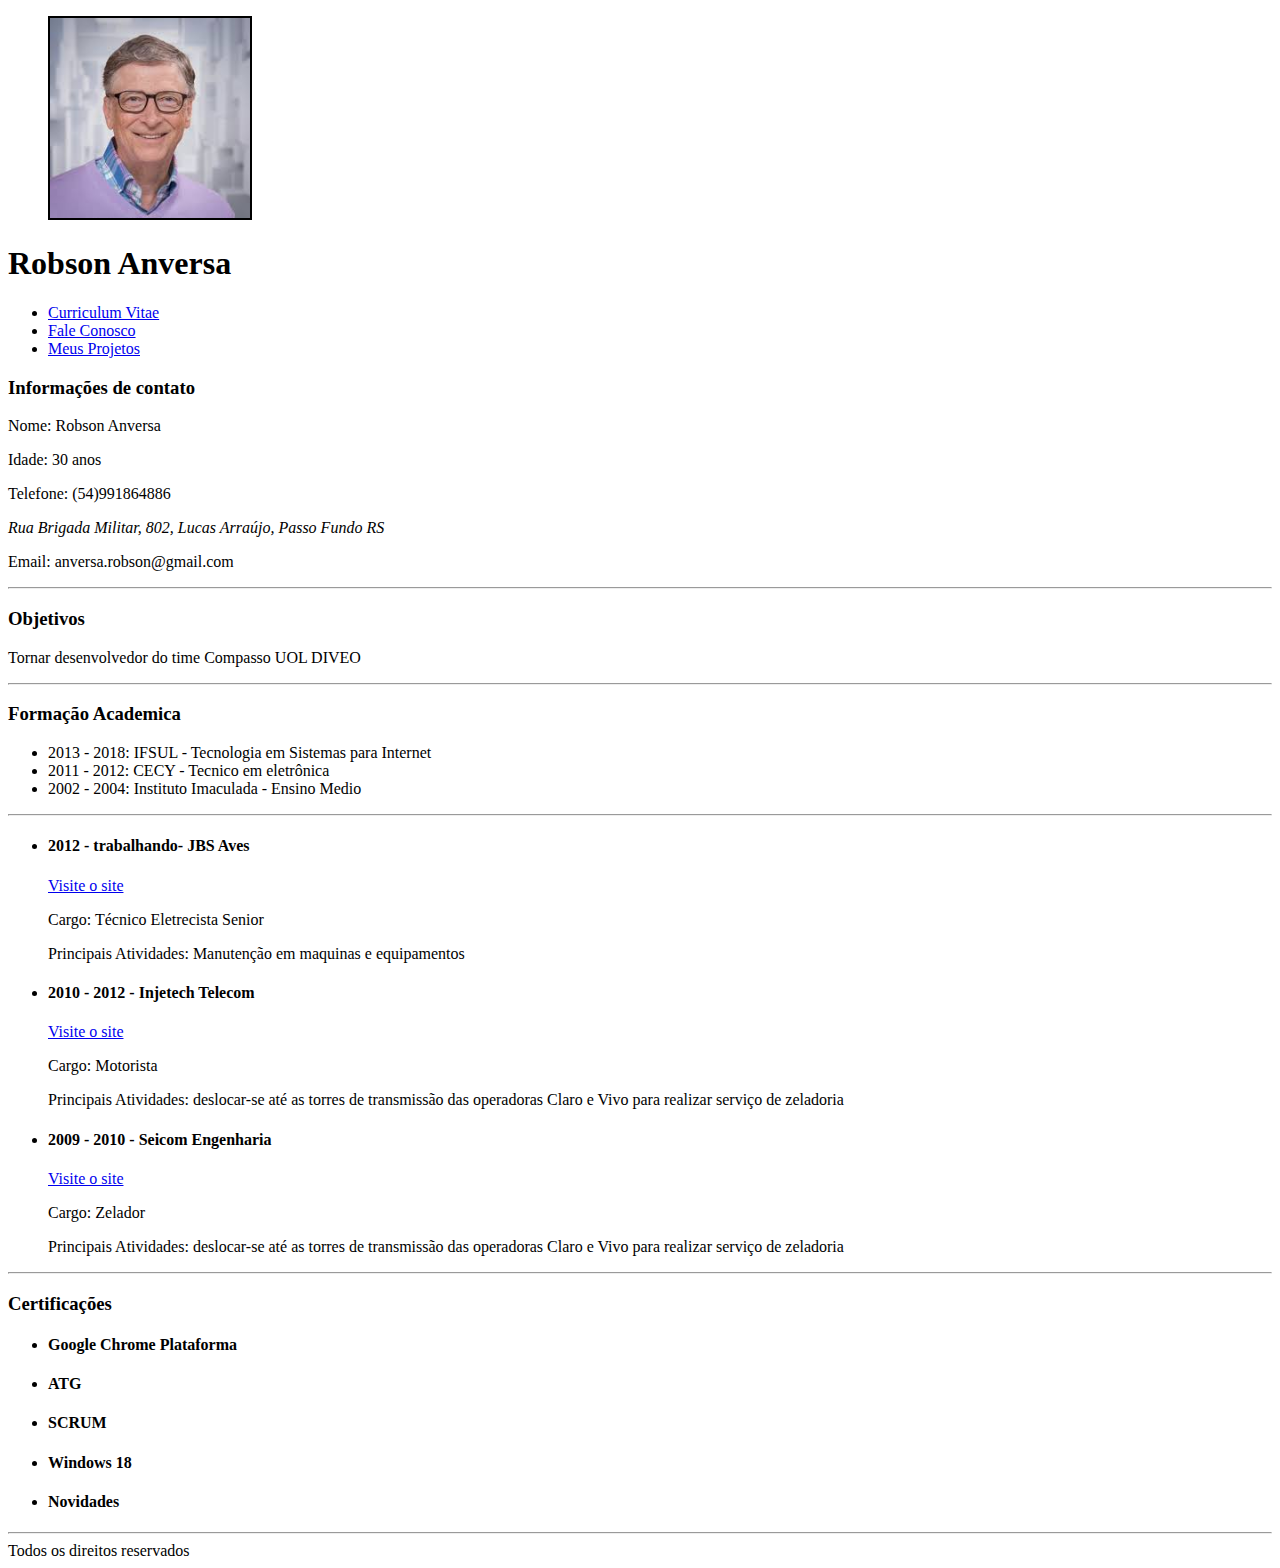
==== CV/Curriculum.html @ 2d656d34 "aula 02 - inserindo imagens e trabalhando formularios" ====
<!DOCTYPE html>
<html lang="pt-br">
    <head>
        <title>Curriculum Vitae</title>
        <meta charset="utf-8">
        <meta name="author" content="Robson Anversa">
    </head>
    <body>
        <header>
            <figure>
                <img width="200" height="200" border="2px" src="assets/img/01.jpg" title="Tio Bill" alt="Tio Bill"/>
            </figure>
            <h1>Robson Anversa</h1>
            <nav>
                <ul>
                    <li>
                        <a href="curriculum.html">Curriculum Vitae</a>
                    </li>
                    <li>
                        <a href="fale-conosco.html">Fale Conosco</a>
                    </li>
                    <li>
                        <a href="https://github.com/Ranversa" target="_blank">Meus Projetos</a>
                    </li>
                </ul>
            </nav>
        </header>
        <section>
            <h3>Informações de contato</h3>
            <p>
                Nome: <span>Robson Anversa</span>
            </p>
            <p>
                Idade: <span>30 anos</span>
            </p>
            <p>
                Telefone: <span>(54)991864886</span>
            </p>
            <p>
                <address>Rua Brigada Militar, 802, Lucas Arraújo, Passo Fundo RS</address>
            </p>
            <p>
                Email: <span>anversa.robson@gmail.com</span>
            </p>
        </section>
        <hr>
        <section>
            <h3>Objetivos</h3>
            <p>Tornar desenvolvedor do time Compasso UOL DIVEO</p>
        </section>
        <hr>
        <section>
            <h3>Formação Academica</h3>
            <ul>
                <li>2013 - 2018: IFSUL - Tecnologia em Sistemas para Internet</li>
                <li>2011 - 2012: CECY - Tecnico em eletrônica</li>
                <li>2002 - 2004: Instituto Imaculada - Ensino Medio</li>
            </ul>
        </section>
        <hr>
        <section>
            <ul>
                <li>
                    <h4>2012 - trabalhando- JBS Aves</h4>
                    <a href="http://www.google.com" target="_blank">Visite o site</a>
                    <p>Cargo: Técnico Eletrecista Senior</p>
                    <p>Principais Atividades: Manutenção em maquinas e equipamentos</p>
                </li>
                <li>
                    <h4>2010 - 2012 - Injetech Telecom</h4>
                    <a href="http://www.google.com" target="_blank">Visite o site</a>
                    <p>Cargo: Motorista</p>
                    <p>Principais Atividades: deslocar-se até as torres de transmissão das operadoras Claro e Vivo para realizar serviço de zeladoria</p>
                </li>
                <li>
                    <h4>2009 - 2010 - Seicom Engenharia</h4>
                    <a href="http://www.google.com" target="_blank">Visite o site</a>
                    <p>Cargo: Zelador</p>
                    <p>Principais Atividades: deslocar-se até as torres de transmissão das operadoras Claro e Vivo para realizar serviço de zeladoria</p>
                </li>
            </ul>
        </section>
        <hr>
        <section>
            <h3>Certificações</h3>
            <ul>
                <li>
                    <h4>Google Chrome Plataforma</h4>
                </li>
                <li>
                    <h4>ATG</h4>
                </li>
                <li>
                    <h4>SCRUM</h4>
                </li>
                <li>
                    <h4>Windows 18</h4>
                </li>
                <li>
                    <h4>Novidades</h4>
                </li>
            </ul>
        </section>
        <hr>
        <footer>Todos os direitos reservados</footer>
    </body>
</html>
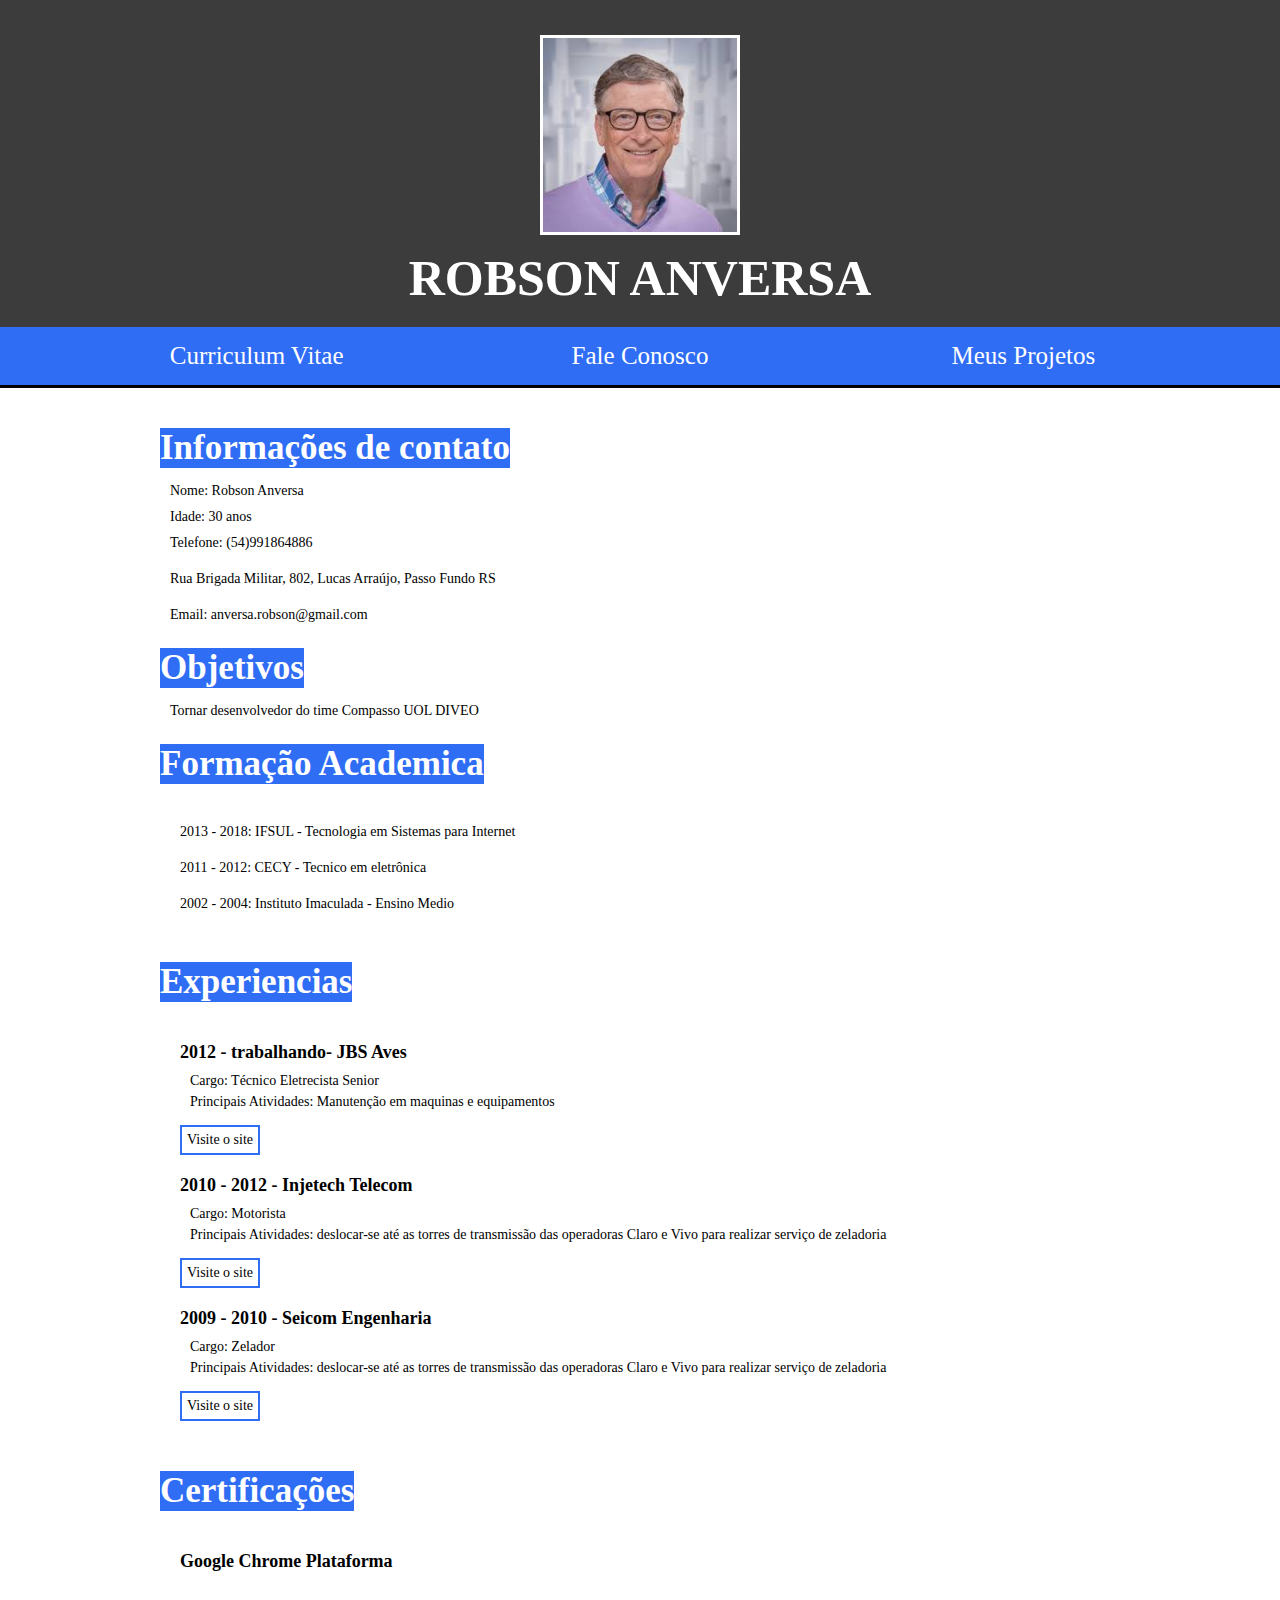
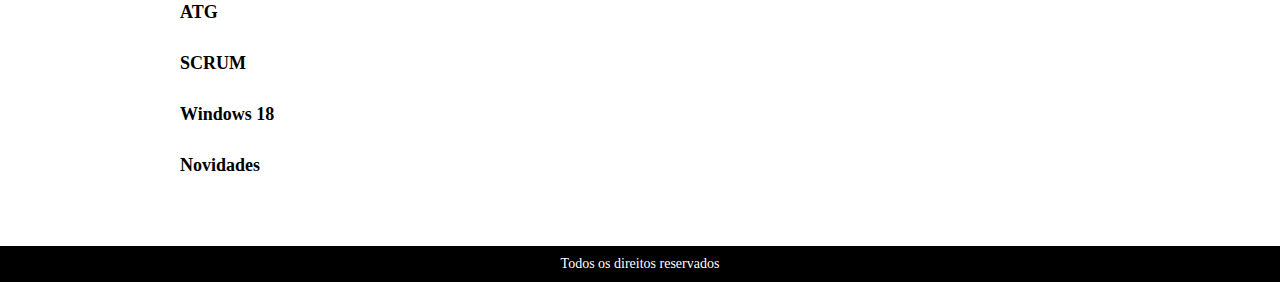
==== commit dbb57490: "aula 4 cv finalizado" ====
--- a/CV/Curriculum.html
+++ b/CV/Curriculum.html
@@ -4,22 +4,23 @@
         <title>Curriculum Vitae</title>
         <meta charset="utf-8">
         <meta name="author" content="Robson Anversa">
+        <link rel="stylesheet" type="text/css" href="assets/css/style.css">
     </head>
     <body>
-        <header>
-            <figure>
-                <img width="200" height="200" border="2px" src="assets/img/01.jpg" title="Tio Bill" alt="Tio Bill"/>
+        <header class="main-header">
+            <figure class="container-img">
+                <img src="assets/img/01.jpg" title="Tio Bill" alt="Tio Bill"/>
             </figure>
-            <h1>Robson Anversa</h1>
-            <nav>
-                <ul>
-                    <li>
+            <h1 class="main-title">Robson Anversa</h1>
+            <nav class="menu">
+                <ul class="container-item">
+                    <li class="item">
                         <a href="curriculum.html">Curriculum Vitae</a>
                     </li>
-                    <li>
+                    <li class="item">
                         <a href="fale-conosco.html">Fale Conosco</a>
                     </li>
-                    <li>
+                    <li class="item">
                         <a href="https://github.com/Ranversa" target="_blank">Meus Projetos</a>
                     </li>
                 </ul>
@@ -43,47 +44,44 @@
                 Email: <span>anversa.robson@gmail.com</span>
             </p>
         </section>
-        <hr>
         <section>
             <h3>Objetivos</h3>
             <p>Tornar desenvolvedor do time Compasso UOL DIVEO</p>
         </section>
-        <hr>
         <section>
             <h3>Formação Academica</h3>
-            <ul>
+            <ul class="ul-list">
                 <li>2013 - 2018: IFSUL - Tecnologia em Sistemas para Internet</li>
                 <li>2011 - 2012: CECY - Tecnico em eletrônica</li>
                 <li>2002 - 2004: Instituto Imaculada - Ensino Medio</li>
             </ul>
         </section>
-        <hr>
-        <section>
-            <ul>
+        <section >
+                <h3>Experiencias</h3>
+            <ul class="ul-list">
                 <li>
                     <h4>2012 - trabalhando- JBS Aves</h4>
-                    <a href="http://www.google.com" target="_blank">Visite o site</a>
                     <p>Cargo: Técnico Eletrecista Senior</p>
                     <p>Principais Atividades: Manutenção em maquinas e equipamentos</p>
+                    <a href="http://www.google.com" target="_blank">Visite o site</a>
                 </li>
                 <li>
                     <h4>2010 - 2012 - Injetech Telecom</h4>
-                    <a href="http://www.google.com" target="_blank">Visite o site</a>
                     <p>Cargo: Motorista</p>
                     <p>Principais Atividades: deslocar-se até as torres de transmissão das operadoras Claro e Vivo para realizar serviço de zeladoria</p>
+                    <a href="http://www.google.com" target="_blank">Visite o site</a>
                 </li>
                 <li>
                     <h4>2009 - 2010 - Seicom Engenharia</h4>
-                    <a href="http://www.google.com" target="_blank">Visite o site</a>
                     <p>Cargo: Zelador</p>
                     <p>Principais Atividades: deslocar-se até as torres de transmissão das operadoras Claro e Vivo para realizar serviço de zeladoria</p>
+                    <a href="http://www.google.com" target="_blank">Visite o site</a>
                 </li>
             </ul>
         </section>
-        <hr>
         <section>
             <h3>Certificações</h3>
-            <ul>
+            <ul class="ul-list">
                 <li>
                     <h4>Google Chrome Plataforma</h4>
                 </li>
@@ -101,7 +99,6 @@
                 </li>
             </ul>
         </section>
-        <hr>
-        <footer>Todos os direitos reservados</footer>
+        <footer class="main-footer">Todos os direitos reservados</footer>
     </body>
 </html>--- a/CV/assets/css/style.css
+++ b/CV/assets/css/style.css
@@ -0,0 +1,233 @@
+body{
+    margin: 0;
+    font-size: 14px;
+}
+
+*{
+    box-sizing: border-box;
+    margin: 0;
+}
+/*Header*/
+.main-header{
+    background: #3c3c3c;
+    float: left;
+    clear: both;
+    width: 100%;
+    border-bottom: 3px solid #000000;
+    margin-bottom: 30px;
+    padding-top: 35px;
+}
+
+.main-header .container-img{
+    display: block;
+    margin: 0 auto;
+    text-align: center;
+}
+
+.main-header .container-img img{
+    width: 200px;
+    height: 200px;
+    border: 3px solid #ffffff;
+}
+.main-header .main-title {
+    font-size: 50px;
+    color: #ffffff;
+    text-align: center;
+    margin: 10px 0 20px;
+    text-transform: uppercase;
+}
+
+/*Headre Menu*/
+
+.menu {
+    background: #2F6DF5;
+    width: 100%;
+    float: left;
+    padding: 15px;
+}
+
+.menu .container-item {
+    padding: 0 50px;
+    list-style: none;
+}
+
+.menu .container-item .item{
+    float: left;
+    width: calc(100% / 3);
+    text-align: center;
+}
+
+.menu .container-item .item a{
+    color: #ffffff;
+    font-size: 25px;
+    text-decoration: none;
+
+}
+
+.menu .container-item .item a:hover{
+    background: #ffffff;
+    color: #2F6DF5;
+
+}
+
+/* sections */
+
+section{
+    float: left;
+    width: 100%;
+    padding: 10px 12.5%;
+
+}
+
+section h3{
+    font-size: 35px;
+    background: #2F6DF5;
+    color: #ffffff;
+    float: left;
+    clear: both;
+    width: auto;
+    margin-bottom: 10px;
+}
+
+section > p, section address, section ul {
+    float: left;
+    width: 100%;
+}
+
+section p, section address{
+    font-size: 14px;
+    margin: 5px 0;
+    padding-left: 10px;
+}
+
+section address{
+    font-style: normal;
+}
+
+section .ul-list{
+    padding: 20px;
+    list-style: none;
+}
+
+section .ul-list li{
+    margin: 10px 0;
+    float: left;
+    width: 100%;
+}
+
+section .ul-list a{
+    color: #000000;
+    text-decoration: none;
+    font-size: 14px;
+    padding: 5px;
+    border: 2px solid #2F6DF5; 
+    float: left;
+    margin-top: 10px;
+}
+
+section .ul-list a:hover{
+    background: #2F6DF5;
+    color: #ffffff;
+}
+
+section .ul-list h4{
+    font-size: 18px;
+    float: left;
+    width: 100%;
+    clear: both;
+    margin-bottom: 10px;
+}
+
+/*footer*/
+.main-footer{
+    float: left;
+    width: 100%;
+    color: #ffffff;
+    text-align: center;
+    padding: 10px;
+    background: black;
+    margin-top: 20px;
+}
+
+/*Form*/
+
+.main-form{
+    display: block;
+    width: 500px;
+    margin: 0 auto;
+}
+
+.main-form .title{
+    font-size: 25px;
+    margin: 10px 0 20px;
+}
+
+.main-form .container-text{
+    float: left;
+    clear: both;
+    width: 100%;
+    margin-bottom: 20px;
+}
+
+.main-form .container-text label{
+    float: left;
+    clear: both;
+    width: 100%;
+    margin-bottom: 5px;
+    font-size: 16px;
+}
+
+.main-form .container-text input:not([type=radio]):not([type=file]){
+    float: left;
+    width: 100%;
+    border: 2px solid black;
+    padding: 10px;
+}
+
+.main-form .container-text.radio label{
+    float: left;
+    width: auto;
+    margin: 0 10px 0 0;
+    font-size: 16px;
+    clear: none;
+}
+
+.main-form .container-text.radio input {
+    margin-right: 5px;
+}
+
+.main-form .container-text select {
+    width: 250px;
+    padding: 10px;
+    border: 2px solid black;
+}
+
+.main-form .container-text textarea {
+    resize: none;
+    width: 100%;
+    border: 2px solid black;
+    font: 400 13.3333px Arial;
+    padding: 10px;
+}
+
+.main-form button {
+    width: 48%;
+    padding: 15px;
+    border: 2px solid black;
+    text-align: center;
+    font-size: 16px;
+    text-transform: uppercase;
+    font-weight: bold;
+}
+
+.main-form .btn-submit {
+    float: left;
+    background: black;
+    color: #fff;
+}
+
+.main-form .btn-reset {
+    float: right;
+    background: #fff;
+    color: black;
+}